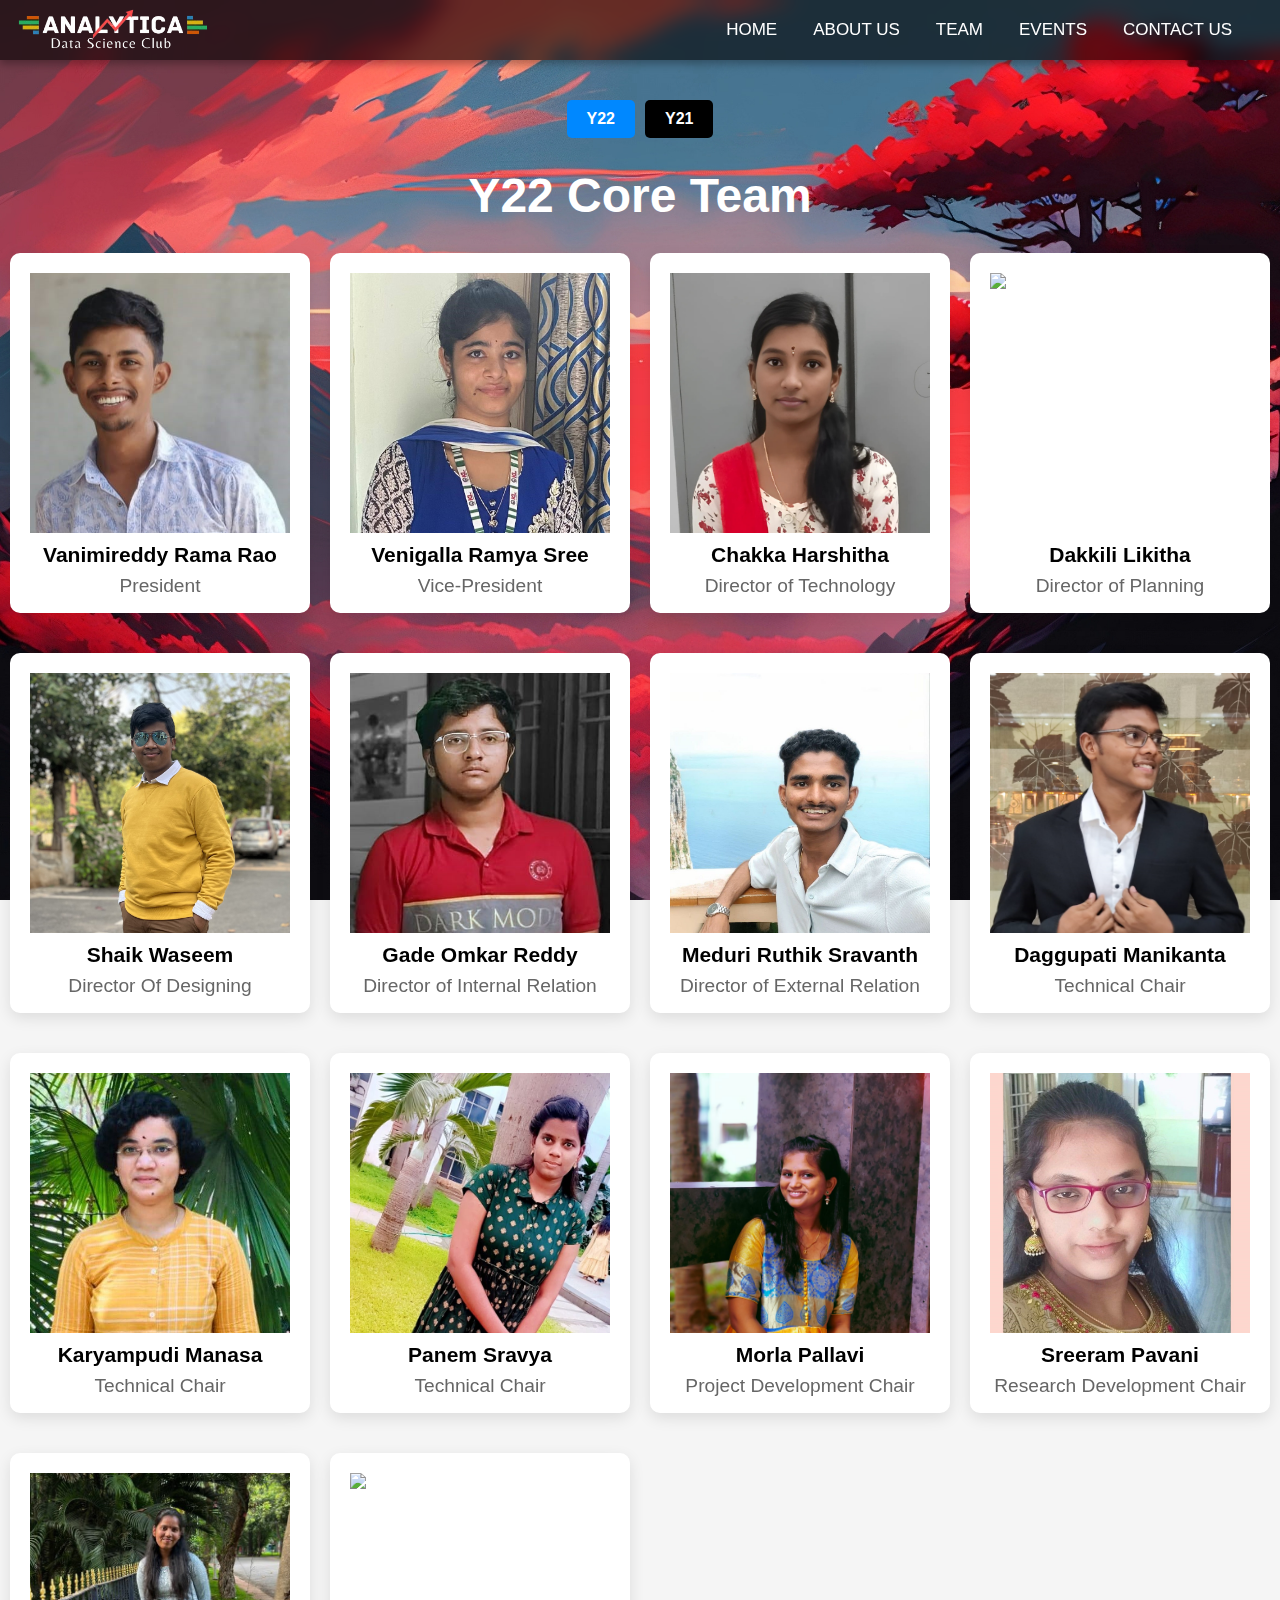
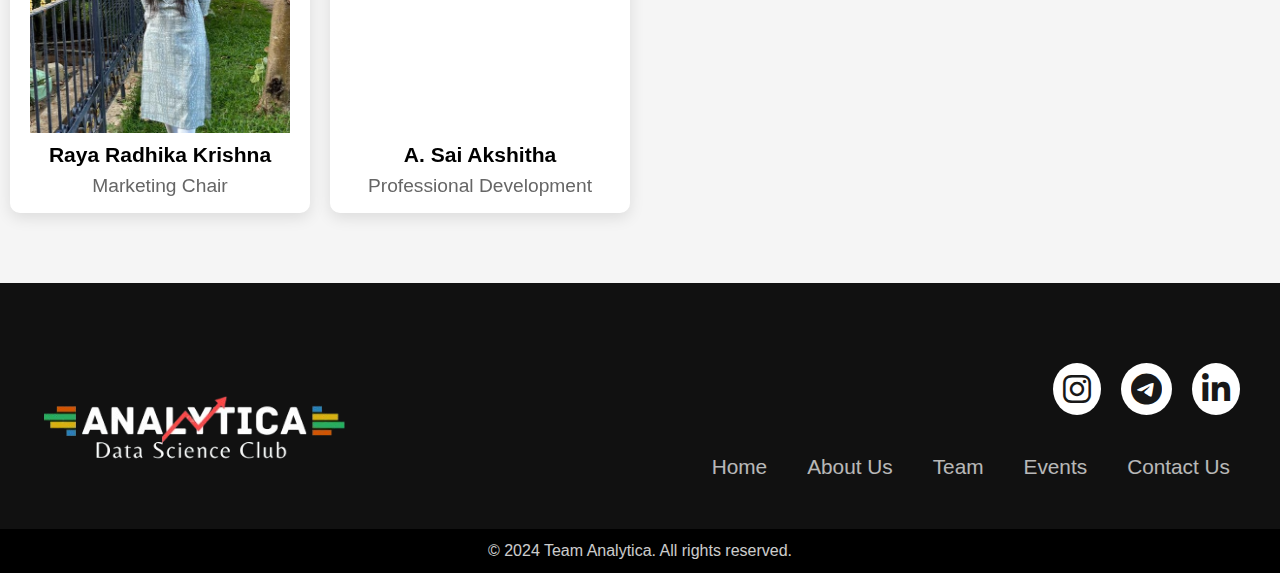
==== team.html @ 8e0909fb "Merge pull request #1 from Anubothu-Aravind/master" ====
<!DOCTYPE html>
<html lang="en">
<head>
    <meta charset="UTF-8">
    <meta name="viewport" content="width=device-width, initial-scale=1.0">
    <title>ANALYTICA - Our Team</title>
    <meta name="viewport" content="width=device-width, initial-scale=1.0">
    <link rel="stylesheet" href="https://cdn.jsdelivr.net/npm/bootstrap-icons@1.11.3/font/bootstrap-icons.min.css" />
    <link href="https://cdnjs.cloudflare.com/ajax/libs/font-awesome/6.0.0-beta3/css/all.min.css" rel="stylesheet">


    <link rel="stylesheet" href="assets/css/team.css">
    <link rel="icon" type="image/png" sizes="32x32" href="assets/images/logos/Logo_updated_white_bg-removebg-preview.png">
   <link rel="icon" type="image/x-icon" href="assets/images/favicon.ico">


</head>
<body>
<header>
    <img src="assets/images/logos/analytica_logo-removebg-preview.png" alt="Analytica Logo" class="logo" style="block-size: 50px;"> <!-- Adjust height as needed -->

    <!-- Responsive Navbar -->
    <nav>
      <input type="checkbox" id="check">
      <label for="check" class="checkbtn">
        <i class="fas fa-bars"></i>
      </label>
      <ul>
        <li><a class="active" href="#"></a></li>
        <li><a href="index.html">Home</a></li>
        <li><a href="about.html">About Us</a></li>
        <li><a href="team.html">Team</a></li>
        <li><a href="events.html">Events</a></li>
        <li><a href="contact.html">Contact Us</a></li>

      </ul>
    </nav>
    <!-- End of Navbar -->

  </header>
      
   <section>
    <div class="tabs">
        <div class="tab active" onclick="showContent('content1')">Y22</div>
        <div class="tab inactive" onclick="showContent('content2')">Y21</div>
    </div>

    <!-- Content Sections -->
    <div id="content1" class="content">
        <h1>Y22 Core Team</h1>

        <div class="card-grid">
            <div class="card">
                <!-- Front side of card -->
                <div class="card-front">
                    <div class="square-image-legacy">
                        <img src="assets/images/Students/Y22/Rama Rao.jpg" alt="Square Image">
                    </div>                    
                    <h3>Vanimireddy Rama Rao</h3>
                    <p>President</p>
                </div>

                <!-- Back side of card (shows on hover) -->
                <div class="card-back">
                    <h3>About me:</h3>
                    <p>
                        He oversees the operations of the clubs, promotes a culture of success, manages finance, 
                        reports progress, deals with issues, and ensures that his advice is in line with club objectives.
                        
                    </p>
                    <div class="social-links">
                        <a href="https://t.me/RamNaidu03" target="_blank"><i class="bi bi-telegram"></i></a>
                        <a href="https://instagram.com/_ram_naidu_03" target="_blank"><i class="bi bi-instagram"></i></a>
                        <a href="https://www.linkedin.com/in/rama-rao-vanimireddy-22665125a/" target="_blank"><i class="bi bi-linkedin"></i></a>
                    </div>
                </div>
            </div>
            <div class="card">
                <!-- Front side of card -->
                <div class="card-front">
                    <div class="square-image-legacy">
                        <img src="assets/images/Students/Y22/Ramya.jpeg" alt="Square Image">
                    </div>                    
                    <h3>Venigalla Ramya Sree</h3>
                    <p>Vice-President</p>
                </div>

                <!-- Back side of card (shows on hover) -->
                <div class="card-back">
                    <h3>About me:</h3>
                    <p>
                        Vice presidents assist the club function, help plan events, 
                        allocate resources, encourage participation, and be a secondary contact for member issues.
                        Vice presidents also promote a positive culture by supporting the president
                    </p>
                    <div class="social-links">
                        <a href="https://t.me/Ramyasree07" target="_blank"><i class="bi bi-telegram"></i></a>
                        <a href="https://instagram.com/ramyasree_venigalla" target="_blank"><i class="bi bi-instagram"></i></a>
                        <a href="http://linkedin.com/in/ramya-sree-venigalla-4002a328b" target="_blank"><i class="bi bi-linkedin"></i></a>
                    </div>
                </div>
            </div>
            <div class="card">
                <!-- Front side of card -->
                <div class="card-front">
                    <div class="square-image-legacy">
                        <img src="assets/images/Students/Y22/HARSHITHA.png" alt="Square Image">
                    </div>                    
                    <h3>Chakka Harshitha</h3>
                    <p>Director of Technology</p>
                </div>

                <!-- Back side of card (shows on hover) -->
                <div class="card-back">
                    <h3>About me:</h3>
                    <p>
                        She oversees the club's technical aspects, manages the technical team, develops projects, 
                        plans sessions, selects tech stacks, and stays updated on the latest web development trends.
                    </p>
                    <div class="social-links">
                        <a href="https://t.me/harshithachakka" target="_blank"><i class="bi bi-telegram"></i></a>
                        <a href="https://instagram.com/harshic3212" target="_blank"><i class="bi bi-instagram"></i></a>
                        <a href="https://www.linkedin.com/in/harshitha-chakka-23301128b/recent-activity/all/" target="_blank"><i class="bi bi-linkedin"></i></a>
                    </div>
                </div>
            </div>
            <div class="card">
                <!-- Front side of card -->
                <div class="card-front">
                    <div class="square-image-legacy">
                        <img src="assets/images/Students/Y22/likitha.jpeg" alt="Square Image">
                    </div>                    
                    <h3>Dakkili Likitha</h3>
                    <p>Director of Planning</p>
                </div>

                <!-- Back side of card (shows on hover) -->
                <div class="card-back">
                    <h3>About me:</h3>
                    <p>
                        The Director of Planning organizes the club's schedule and tasks while prioritizing both 
                        long-term and short-term objectives. They are also responsible for securing necessary permissions 
                        for planned events.
                    </p>
                    <div class="social-links">
                        <a href="https://t.me/Likithadakkili" target="_blank"><i class="bi bi-telegram"></i></a>
                        <a href="https://instagram.com/_likitha_dakkili_" target="_blank"><i class="bi bi-instagram"></i></a>
                        <a href="https://www.linkedin.com/in/likitha-dakkili-a81434255/" target="_blank"><i class="bi bi-linkedin"></i></a>
                    </div>
                </div>
            </div>
            <div class="card">
                <!-- Front side of card -->
                <div class="card-front">
                    <div class="square-image-legacy">
                        <img src="assets/images/Students/Y22/waseem.JPG" alt="Square Image">
                    </div>                    
                    <h3>Shaik Waseem</h3>
                    <p>Director Of Designing</p>
                </div>

                <!-- Back side of card (shows on hover) -->
                <div class="card-back">
                    <h3>About me:</h3>
                    <p>
                        The Director of Designing describes the main processes of the club in a coherent stream. 
                        They ensure that aspects of design stand in line with the goals of the club and work towards 
                        easy management.
                    </p>
                    <div class="social-links">
                        <a href="https://t.me/Waseem_266" target="_blank"><i class="bi bi-telegram"></i></a>
                        <a href="https://instagram.com/shaikwaseem_786" target="_blank"><i class="bi bi-instagram"></i></a>
                        <a href="https://www.linkedin.com/in/waseem-shaik-7694a9287/" target="_blank"><i class="bi bi-linkedin"></i></a>
                    </div>
                </div>
            </div>
            <div class="card">
                <!-- Front side of card -->
                <div class="card-front">
                    <div class="square-image-legacy">
                        <img src="assets/images/Students/Y22/omkar.jpg" alt="Square Image">
                    </div>                    
                    <h3>Gade Omkar Reddy </h3>
                    <p>Director of Internal Relation</p>
                </div>

                <!-- Back side of card (shows on hover) -->
                <div class="card-back">
                    <h3>About me:</h3>
                    <p>
                        The director of internal relations coordinates collaboration with other clubs, 
                        manages announcements, organizes recognition events and collects feedback that 
                        would help enhance activities and member experiences.
                    </p>
                    <div class="social-links">
                        <a href="https://t.me/GadeOmkar" target="_blank"><i class="bi bi-telegram"></i></a>
                        <a href="https://instagram.com/omkar_reddy_gade" target="_blank"><i class="bi bi-instagram"></i></a>
                        <a href="https://www.linkedin.com/in/omkar-reddy-09b15626a/" target="_blank"><i class="bi bi-linkedin"></i></a>
                    </div>
                </div>
            </div>
            <div class="card">
                <!-- Front side of card -->
                <div class="card-front">
                    <div class="square-image-legacy">
                        <img src="assets/images/Students/Y22/ruthik.jpg" alt="Square Image">
                    </div>                    
                    <h3>Meduri Ruthik Sravanth</h3>
                    <p>Director of External Relation</p>
                </div>

                <!-- Back side of card (shows on hover) -->
                <div class="card-back">
                    <h3>About me:</h3>
                    <p>
                        The Director of External Relations is in charge of managing stakeholder relations, 
                        creating industry professional relations, organizing guest speakers and making social activities go smoothly.
                    </p>
                    <div class="social-links">
                        <a href="https://t.me/Ruthik_66" target="_blank"><i class="bi bi-telegram"></i></a>
                        <a href="https://instagram.com/meduri._.ruthik" target="_blank"><i class="bi bi-instagram"></i></a>
                        <a href="www.linkedin.com/in/meduri-ruthik-sravanth-a8970a254" target="_blank"><i class="bi bi-linkedin"></i></a>
                    </div>
                </div>
            </div>
            <div class="card">
                <!-- Front side of card -->
                <div class="card-front">
                    <div class="square-image-legacy">
                        <img src="assets/images/Students/Y22/manikanta.PNG" alt="Square Image">
                    </div>                    
                    <h3> Daggupati Manikanta</h3>
                    <p>Technical Chair</p>
                </div>

                <!-- Back side of card (shows on hover) -->
                <div class="card-back">
                    <h3>About me:</h3>
                    <p>
                        The Technical Chair oversees technical aspects, initiates projects, 
                        explores topics, conducts sessions, researches, and communicates via 
                        Telegram and email to support members.
                    </p>
                    <div class="social-links">
                        <a href="https://t.me/MANIKANTA_DAGGUPATI" target="_blank"><i class="bi bi-telegram"></i></a>
                        <a href="https://instagram.com/mani.daggupati" target="_blank"><i class="bi bi-instagram"></i></a>
                        <a href="https://www.linkedin.com/search/results/all/?fetchDeterministicClustersOnly=true&heroEntityKey=urn%3Ali%3Afsd_profile%3AACoAAEXlDHYBibVgee7LssLgzURg8IaZVR3Ul7k&keywords=manikanta%20daggupati&origin=RICH_QUERY_SUGGESTION&position=0&searchId=5a7e8f9f-d4d3-4a11-9590-29f11f2e230b&sid=37i&spellCorrectionEnabled=false" target="_blank"><i class="bi bi-linkedin"></i></a>
                    </div>
                </div>
            </div>
            <div class="card">
                <!-- Front side of card -->
                <div class="card-front">
                    <div class="square-image-legacy">
                        <img src="assets/images/Students/Y22/MANASA.jpg" alt="Square Image">
                    </div>                   
                     <h3>Karyampudi Manasa </h3>
                    <p>Technical Chair</p>
                </div>

                <!-- Back side of card (shows on hover) -->
                <div class="card-back">
                    <h3>About me:</h3>
                    <p>
                        The Technical Chair oversees technical aspects, initiates projects, 
                        explores topics, conducts sessions, researches, and communicates via 
                        Telegram and email to support members.
                    </p>
                    <div class="social-links">
                        <a href="https://twitter.com" target="_blank"><i class="bi bi-telegram"></i></a>
                        <a href="https://instagram.com/chicha_shinchan" target="_blank"><i class="bi bi-instagram"></i></a>
                        <a href="https://www.linkedin.com/in/manasa5/" target="_blank"><i class="bi bi-linkedin"></i></a>
                    </div>
                </div>
            </div>
            
            <div class="card">
                <!-- Front side of card -->
                <div class="card-front">
                    <div class="square-image-legacy">
                        <img src="assets/images/Students/Y22/Sravya.jpg" alt="Square Image">
                    </div>                    
                    <h3>Panem Sravya</h3>
                    <p>Technical Chair</p>
                </div>

                <!-- Back side of card (shows on hover) -->
                <div class="card-back">
                    <h3>About me:</h3>
                    <p>
                        The Technical Chair oversees technical aspects, initiates projects, 
                        explores topics, conducts sessions, researches, and communicates via 
                        Telegram and email to support members.
                    </p>
                    <div class="social-links">
                        <a href="https://t.me/sravyareddy05" target="_blank"><i class="bi bi-telegram"></i></a>
                        <a href="https://instagram.com/sravyareddy_01" target="_blank"><i class="bi bi-instagram"></i></a>
                        <a href="https://www.linkedin.com/in/panem-sravya-96b85628a/" target="_blank"><i class="bi bi-linkedin"></i></a>
                    </div>
                </div>
            </div>

            <div class="card">
                <!-- Front side of card -->
                <div class="card-front">
                    <div class="square-image-legacy">
                        <img src="assets/images/Students/Y22/PALLAVI.jpg" alt="Square Image">
                    </div>                    
                    <h3>Morla Pallavi </h3>
                    <p>Project Development Chair</p>
                </div>

                <!-- Back side of card (shows on hover) -->
                <div class="card-back">
                    <h3>About me:</h3>
                    <p>
                        Coordinates club project planning, execution, and finalization. 
                        She uses management tools to assign tasks and collaborate. She tracks milestones, troubleshoots problems, 
                        and delivers at least two projects.
                    </p>
                    <div class="social-links">
                        <a href="https://t.me/pallavimorla" target="_blank"><i class="bi bi-telegram"></i></a>
                        <a href="https://instagram.com/pallavimorla" target="_blank"><i class="bi bi-instagram"></i></a>
                        <a href="https://www.linkedin.com/in/morla-pallavi-345652249/" target="_blank"><i class="bi bi-linkedin"></i></a>
                    </div>
                </div>
            </div>
            

            <div class="card">
                <!-- Front side of card -->
                <div class="card-front">
                    <div class="square-image-legacy">
                        <img src="assets/images/Students/Y22/Pavani.jpg" alt="Square Image">
                    </div>                    
                    <h3>Sreeram Pavani </h3>
                    <p>Research Development Chair</p>
                </div>

                <!-- Back side of card (shows on hover) -->
                <div class="card-back">
                    <h3>About me:</h3>
                    <p>
                        The Web Development Research Chair guides members on web projects, offering 
                        feedback and troubleshooting. They promote initiatives on LinkedIn and coordinate 
                        with the club's in-charge for updates.
                    </p>
                    <div class="social-links">
                        <a href="https://t.me/SreeramPavani" target="_blank"><i class="bi bi-telegram"></i></a>
                        <a href="https://instagram.com/_pavani_sreeram" target="_blank"><i class="bi bi-instagram"></i></a>
                        <a href="https://www.linkedin.com/in/pavani-sreeram-003295254/" target="_blank"><i class="bi bi-linkedin"></i></a>
                    </div>
                </div>
            </div>
            
            <div class="card">
                <!-- Front side of card -->
                <div class="card-front">
                    <div class="square-image-legacy">
                        <img src="assets/images/Students/Y22/Radhika.jpg" alt="Square Image">
                    </div>                    
                    <h3>Raya Radhika Krishna</h3>
                    <p>Marketing Chair</p>
                </div>

                <!-- Back side of card (shows on hover) -->
                <div class="card-back">
                    <h3>About me:</h3>
                    <p>
                        The Marketing Chair promotes the club to students and visitors through postings and advertisements, 
                        manages social media platforms, and communicates the club's mission and values to boost engagement.
                    </p>
                    <div class="social-links">
                        <a href="https://t.me/Radhika0513" target="_blank"><i class="bi bi-telegram"></i></a>
                        <a href="https://instagram.com/r__radhika__13" target="_blank"><i class="bi bi-instagram"></i></a>
                        <a href="https://www.linkedin.com/in/radhika-raya-4690a2288/" target="_blank"><i class="bi bi-linkedin"></i></a>
                    </div>
                </div>
            </div>
            <div class="card">
                <!-- Front side of card -->
                <div class="card-front">
                    <div class="square-image-legacy">
                        <img src="assets/images/Students/Y22/Akshitha.jpeg" alt="Square Image">
                    </div>                    
                    <h3>A. Sai Akshitha </h3>
                    <p>Professional Development</p>
                </div>

                <!-- Back side of card (shows on hover) -->
                <div class="card-back">
                    <h3>About me:</h3>
                    <p>
                        The Professional Development Chair fosters open communication and collaboration, 
                        monitors members' progress, manages records of achievements, and oversees professionalism 
                        while handling GitHub.
                    </p>
                    <div class="social-links">
                        <a href="https://t.me/Akshitha0506" target="_blank"><i class="bi bi-telegram"></i></a>
                        <a href="https://instagram.com/akshitha_anumalasetty" target="_blank"><i class="bi bi-instagram"></i></a>
                        <a href="https://www.linkedin.com/in/sai-akshitha-anumalasetty-81029125b/" target="_blank"><i class="bi bi-linkedin"></i></a>
                    </div>
                </div>
            </div>
        </div>
    </div>

    <div id="content2" class="content" style="display: none;">
        <h1>Y21 Core Team</h1>
        <div class="card-grid">
            <div class="card">
                <!-- Front side of card -->
                <div class="card-front">
                    <div class="square-image-legacy">
                        <img src="assets/images/Students/Y21/Ganesh Oruganti.jpg" alt="Square Image">
                    </div>                    
                    <h3>Ganesh Oruganti</h3>
                    <p>President</p>
                </div>

                <!-- Back side of card (shows on hover) -->
                <div class="card-back">
                    <h3>About me:</h3>
                    <p>
                        He oversees the operations of the clubs, promotes a culture of success, manages finance,
                        reports progress, deals with issues, and ensures that his advice is in line with club objectives.
                    </p>
                    <div class="social-links">
                        <a href="https://t.me/GaaneshOruganti" target="_blank"><i class="bi bi-telegram"></i></a>
                        <a href="https://instagram.com/ganesh_oruganti_" target="_blank"><i class="bi bi-instagram"></i></a>
                        <a href="https://www.linkedin.com/in/ganesh-oruganti" target="_blank"><i class="bi bi-linkedin"></i></a>
                    </div>
                </div>
            </div>
            <div class="card">
                <!-- Front side of card -->
                <div class="card-front">
                    <div class="square-image-legacy">
                        <img src="assets/images/Students/Y21/charan.jpg" alt="Square Image">
                    </div>                    
                    <h3>Nayana Charan</h3>
                    <p>Vice-President</p>
                </div>

                <!-- Back side of card (shows on hover) -->
                <div class="card-back">
                    <h3>About me:</h3>
                    <p>
                        Vice presidents assist the club function, help plan events, 
                        allocate resources, encourage participation, and be a secondary 
                        contact for member issues.Vice presidents also promote a positive culture by supporting the president

                    </p>
                    <div class="social-links">
                        <a href="https://t.me/Charanhere04" target="_blank"><i class="bi bi-telegram"></i></a>
                        <a href="https://instagram.com/_.charan._04" target="_blank"><i class="bi bi-instagram"></i></a>
                        <a href="https://linkedin.com" target="_blank"><i class="bi bi-linkedin"></i></a>
                    </div>
                </div>
            </div>
            <div class="card">
                <!-- Front side of card -->
                <div class="card-front">
                    <div class="square-image-legacy">
                        <img src="assets/images/Students/Y21/sathvik.jpg" alt="Square Image">
                    </div>                    
                    <h3>Gude Sathvik</h3>
                    <p>Director of Technology</p>
                </div>

                <!-- Back side of card (shows on hover) -->
                <div class="card-back">
                    <h3>About me:</h3>
                    <p>He oversees the club's technical aspects, manages the technical team, 
                    develops projects, plans sessions, selects tech stacks, 
                    and stays updated on the latest web development trends.
                    <div class="social-links">
                        <a href="https://t.me/sathvik_gude" target="_blank"><i class="bi bi-telegram"></i></a>
                        <a href="https://instagram.com/sathvik_gude" target="_blank"><i class="bi bi-instagram"></i></a>
                        <a href="https://www.linkedin.com/in/sathvik-gude-894a61239/" target="_blank"><i class="bi bi-linkedin"></i></a>
                    </div>
                </div>
            </div>
            <div class="card">
                <!-- Front side of card -->
                <div class="card-front">
                    <div class="square-image-legacy">
                        <img src="assets/images/Students/Y21/ram.jpg" alt="Square Image">
                    </div>                    
                    <h3>S.Ram</h3>
                    <p>Dir Of Designing & Planning</p>
                </div>

                <!-- Back side of card (shows on hover) -->
                <div class="card-back">
                    <h3>About me:</h3>
                    <p>
                        The Director of Designing and Planning oversees the club schedule, 
                        defines goals, puts forward important procedures in flow, 
                        and arranges necessary permits for the event..
                    </p>
                    <div class="social-links">
                        <a href="https://twitter.com" target="_blank"><i class="bi bi-telegram"></i></a>
                        <a href="https://www.instagram.com/urstrulyram.in?igsh=MzRlODBiNWFlZA==" target="_blank"><i class="bi bi-instagram"></i></a>
                        <a href="https://linkedin.com" target="_blank"><i class="bi bi-linkedin"></i></a>
                    </div>
                </div>
            </div>
            <div class="card">
                <!-- Front side of card -->
                <div class="card-front">
                    <div class="square-image-legacy">
                        <img src="assets/images/Students/Y21/Harshini.jpg" alt="Square Image">
                    </div>                   
                     <h3>Yalla Ramya Sri Harshini</h3>
                    <p>Director of Internal Relations</p>
                </div>

                <!-- Back side of card (shows on hover) -->
                <div class="card-back">
                    <h3>About me:</h3>
                    <p>
                        The director of internal relations coordinates collaboration with other clubs, 
                        manages announcements, organizes recognition events and collects feedback that 
                        would help enhance activities and member experiences.
                    </p>
                    <div class="social-links">
                        <a href="https://twitter.com" target="_blank"><i class="bi bi-telegram"></i></a>
                        <a href="https://www.instagram.com/harshi._.04?igsh=MzRlODBiNWFlZA==" target="_blank"><i class="bi bi-instagram"></i></a>
                        <a href="https://www.linkedin.com/in/ramya-sri-harshini-yalla/" target="_blank"><i class="bi bi-linkedin"></i></a>
                    </div>
                </div>
            </div>
            <div class="card">
                <!-- Front side of card -->
                <div class="card-front">
                    <div class="square-image-legacy">
                        <img src="assets/images/Students/Y21/Srikanth.jpg" alt="Square Image">
                    </div>                    
                    <h3>Thummalapudi Srikanth</h3>
                    <p>Director Of External Relations</p>
                </div>

                <!-- Back side of card (shows on hover) -->
                <div class="card-back">
                    <h3>About me:</h3>
                    <p>
                        The Director of External Relations is in charge of managing stakeholder relations, 
                        creating industry professional relations, organizing guest speakers and making social activities go smoothly.
                    </p>
                    <div class="social-links">
                        <a href="https://t.me/srikanth2505" target="_blank"><i class="bi bi-telegram"></i></a>
                        <a href="https://instagram.com/srikanth__25" target="_blank"><i class="bi bi-instagram"></i></a>
                        <a href="https://www.linkedin.com/in/srikanth-thummalapudi-60b980225?utm_source=share&utm_campaign=share_via&utm_content=profile&utm_medium=android_app" target="_blank"><i class="bi bi-linkedin"></i></a>
                    </div>
                </div>
            </div>
            <div class="card">
                <!-- Front side of card -->
                <div class="card-front">
                    <div class="square-image-legacy">
                        <img src="assets/images/Students/Y21/priya.jpg" alt="Square Image">
                    </div>                    
                    <h3>Sammeta Yesu Priya</h3>
                    <p>Technical Chair</p>
                </div>

                <!-- Back side of card (shows on hover) -->
                <div class="card-back">
                    <h3>About me:</h3>
                    <p>
                        The Technical Chair oversees technical aspects, initiates projects, explores topics, 
                        conducts sessions, researches, and communicates via Telegram and email to support members.
                    </p>
                    <div class="social-links">
                        <a href="https://twitter.com" target="_blank"><i class="bi bi-telegram"></i></a>
                        <a href="https://instagram.com/__priyaaaa07__" target="_blank"><i class="bi bi-instagram"></i></a>
                        <a href="https://www.linkedin.com/in/sammeta-yesupriya/" target="_blank"><i class="bi bi-linkedin"></i></a>
                    </div>
                </div>
            </div>
            <div class="card">
                <!-- Front side of card -->
                <div class="card-front">
                    <div class="square-image-legacy">
                        <img src="assets/images/Students/Y21/Gnapika.jpeg" alt="Square Image">
                    </div>                    
                    <h3>Dhanala Gnapika</h3>
                    <p>Technical Chair</p>
                </div>

                <!-- Back side of card (shows on hover) -->
                <div class="card-back">
                    <h3>About me:</h3>
                    <p>
                        The Technical Chair oversees technical aspects, initiates projects, explores topics, 
                        conducts sessions, researches, and communicates via Telegram and email to support members.
                    </p>
                    <div class="social-links">
                        <a href="https://twitter.com" target="_blank"><i class="bi bi-telegram"></i></a>
                        <a href="https://instagram.com/gnapika_chowdary_" target="_blank"><i class="bi bi-instagram"></i></a>
                        <a href="https://www.linkedin.com/in/dhanala-gnapika-885200246/" target="_blank"><i class="bi bi-linkedin"></i></a>
                    </div>
                </div>
            </div>
            <div class="card">
                <!-- Front side of card -->
                <div class="card-front">
                    <div class="square-image-legacy">
                        <img src="assets/images/Students/Y21/vikas.jpg" alt="Square Image">
                    </div>                    
                    <h3>Vikas Nakka</h3>
                    <p>Technical Chair</p>
                </div>

                <!-- Back side of card (shows on hover) -->
                <div class="card-back">
                    <h3>About me:</h3>
                    <p>
                        The Technical Chair oversees technical aspects, initiates projects, explores topics, 
                        conducts sessions, researches, and communicates via Telegram and email to support members.
                    </p>
                    <div class="social-links">
                        <a href="https://t.me/vikasrcb" target="_blank"><i class="bi bi-telegram"></i></a>
                        <a href="https://instagram.com/vikky_.18" target="_blank"><i class="bi bi-instagram"></i></a>
                        <a href="https://www.linkedin.com/in/vikas-nakka-b41aab24b/?originalSubdomain=in" target="_blank"><i class="bi bi-linkedin"></i></a>
                    </div>
                </div>
            </div>
            <div class="card">
                <!-- Front side of card -->
                <div class="card-front">
                    <div class="square-image-legacy">
                        <img src="assets/images/Students/Y21/Advaith.jpg" alt="Square Image">
                    </div>                    
                    <h3>Nandibhatla Advaith</h3>
                    <p>Technical Chair</p>
                </div>

                <!-- Back side of card (shows on hover) -->
                <div class="card-back">
                    <h3>About me:</h3>
                    <p>
                        The Technical Chair oversees technical aspects, initiates projects, explores topics, 
                        conducts sessions, researches, and communicates via Telegram and email to support members.
                    </p>
                    <div class="social-links">
                        <a href="https://t.me/2100080149_Nandibhatla Advaith" target="_blank"><i class="bi bi-telegram"></i></a>
                        <a href="https://www.instagram.com/advaitham_na?igsh=MzRlODBiNWFlZA==" target="_blank"><i class="bi bi-instagram"></i></a>
                        <a href="https://www.linkedin.com/in/advaith-nandibhatla/" target="_blank"><i class="bi bi-linkedin"></i></a>
                    </div>
                </div>
            </div>
            <div class="card">
                <!-- Front side of card -->
                <div class="card-front">
                    <div class="square-image-legacy">
                        <img src="assets/images/Students/Y21/Charishma.jpg" alt="Square Image">
                    </div>                    
                    <h3>Nallamilli Charishma</h3>
                    <p>Technical Chair</p>
                </div>

                <!-- Back side of card (shows on hover) -->
                <div class="card-back">
                    <h3>About me:</h3>
                    <p>
                        The Technical Chair oversees technical aspects, initiates projects, explores topics, 
                        conducts sessions, researches, and communicates via Telegram and email to support members.
                    </p>
                    <div class="social-links">
                        <a href="https://t.me/Charishma_Nallamilli" target="_blank"><i class="bi bi-telegram"></i></a>
                        <a href="https://instagram.com/charishma___nallamilli" target="_blank"><i class="bi bi-instagram"></i></a>
                        <a href="https://www.linkedin.com/in/nallamilli-charishma-b504a5255/" target="_blank"><i class="bi bi-linkedin"></i></a>
                    </div>
                </div>
            </div>
            <div class="card">
                <!-- Front side of card -->
                <div class="card-front">
                    <div class="square-image-legacy">
                        <img src="assets/images/Students/Y21/Mohammad Althaf.jpg" alt="Square Image">
                    </div>                    
                    <h3>Mohammad Althaf</h3>
                    <p>Research & Project Chair</p>
                </div>

                <!-- Back side of card (shows on hover) -->
                <div class="card-back">
                    <h3>About me:</h3>
                    <p>
                        The Web Development Research Chair ensures project success, 
                        assists members with proposals, provides feedback, promotes 
                        initiatives on LinkedIn, and maintains contact for continuous improvements.
                    </p>
                    <div class="social-links">
                        <a href="https://t.me/Althaf_2100080156" target="_blank"><i class="bi bi-telegram"></i></a>
                        <a href="https://instagram.com/__a_l_t_h_a_f______" target="_blank"><i class="bi bi-instagram"></i></a>
                        <a href="https://www.linkedin.com/in/althaf-mohammad-291520227/" target="_blank"><i class="bi bi-linkedin"></i></a>
                    </div>
                </div>
            </div>

            <div class="card">
                <!-- Front side of card -->
                <div class="card-front">
                    <div class="square-image-legacy">
                        <img src="assets/images/Students/Y21/Rajesh.jpg" alt="Square Image">
                    </div>                    
                    <h3>Chaladandi Rajesh</h3>
                    <p>Research & Project Chair</p>
                </div>

                <!-- Back side of card (shows on hover) -->
                <div class="card-back">
                    <h3>About me:</h3>
                    <p>
                        The Web Development Research Chair ensures project success, 
                        assists members with proposals, provides feedback, promotes 
                        initiatives on LinkedIn, and maintains contact for continuous improvements.
                    </p>
                    <div class="social-links">
                        <a href="https://t.me/rajesh5354" target="_blank"><i class="bi bi-telegram"></i></a>
                        <a href="https://www.instagram.com/_.rajesh.6?igsh=MzRlODBiNWFlZA==" target="_blank"><i class="bi bi-instagram"></i></a>
                        <a href="https://www.linkedin.com/in/rajesh-chaladandi/" target="_blank"><i class="bi bi-linkedin"></i></a>
                    </div>
                </div>
            </div>

            
            <div class="card">
                <!-- Front side of card -->
                <div class="card-front">
                    <div class="square-image-legacy">
                        <img src="assets/images/Students/Y21/thanmayi.jpg" alt="Square Image">
                    </div>                    
                    <h3>M.Tanmayi chowdary</h3>
                    <p>Marketing Chair</p>
                </div>

                <!-- Back side of card (shows on hover) -->
                <div class="card-back">
                    <h3>About me:</h3>
                    <p>
                        The Marketing Chair promotes the club to students and visitors through postings and advertisements,
                        manages social media platforms, and communicates the club's mission and values to boost engagement.
                    </p>
                    <div class="social-links">
                        <a href="https://twitter.com" target="_blank"><i class="bi bi-telegram"></i></a>
                        <a href="https://instagram.com/tanmayi_chowdary" target="_blank"><i class="bi bi-instagram"></i></a>
                        <a href="https://www.linkedin.com/in/tanmayi-malakalapalli-514347286/" target="_blank"><i class="bi bi-linkedin"></i></a>
                    </div>
                </div>
            </div>
            <div class="card">
                <!-- Front side of card -->
                <div class="card-front">
                    <div class="square-image-legacy">
                        <img src="assets/images/Students/Y21/Harshita Bandi.jpeg" alt="Square Image">
                    </div>                    
                    <h3>Bandi Harshita </h3>
                    <p>Professional Development</p>
                </div>

                <!-- Back side of card (shows on hover) -->
                <div class="card-back">
                    <h3>About me:</h3>
                    <p>
                        The Professional Development Chair fosters open communication and collaboration, 
                        monitors members' progress, manages records of achievements, and oversees professionalism 
                        while handling GitHub.
                    </p>
                    <div class="social-links">
                        <a href="https://twitter.com" target="_blank"><i class="bi bi-telegram"></i></a>
                        <a href="https://www.instagram.com/harshitabandi03?igsh=MzRlODBiNWFlZA==" target="_blank"><i class="bi bi-instagram"></i></a>
                        <a href="https://www.linkedin.com/in/harshita-bandi-30a03b230" target="_blank"><i class="bi bi-linkedin"></i></a>
                    </div>
                </div>
            </div>
        </div>
    </div>
    <script>
        function showContent(contentId) {
            // Get all tabs and contents
            const tabs = document.querySelectorAll('.tab');
            const contents = document.querySelectorAll('.content');

            // Loop through tabs to set active/inactive
            tabs.forEach(tab => {
                tab.classList.remove('active');
                tab.classList.add('inactive');
            });

            // Activate the clicked tab
            document.querySelector(`[onclick="showContent('${contentId}')"]`).classList.add('active');
            document.querySelector(`[onclick="showContent('${contentId}')"]`).classList.remove('inactive');

            // Hide all content and show the clicked tab's content
            contents.forEach(content => {
                content.style.display = 'none';
            });
            document.getElementById(contentId).style.display = 'block';
        }
    </script>
  <footer>
    <div class="footerContainer">
        <!-- Logo on the left -->
        <div class="footerLogo">
            <img src="assets/images/logos/analytica_logo-removebg-preview.png" alt="Team Analytica Logo"> <!-- Replace 'logo.png' with your actual logo path -->
        </div>
        <!-- Social Icons and Navigation Links on the right -->
        <div class="footerContent">
            <div class="socialIcons">
                <a href="https://www.instagram.com/analytica_klef?igsh=OGQ5ZDc2ODk2ZA=="><i class="fa-brands fa-instagram"></i></a>
                <a href="https://t.me/Analytica_Club"><i class="fa-brands fa-telegram"></i></a>
                <a href="https://www.linkedin.com/company/analyticaclub/"><i class="fa-brands fa-linkedin-in"></i></a>
            </div>
            <div class="footerNav">
                <ul>
                    <li><a href="index.html">Home</a></li>
                    <li><a href="about.html">About Us</a></li>
                    <li><a href="team.html">Team</a></li>
                    <li><a href="events.html">Events</a></li>
                    <li><a href="contact.html">Contact Us</a></li>
                </ul>
            </div>
        </div>
    </div>
    <div class="footerBottom">
        <p>&copy; 2024 Team Analytica. All rights reserved.</p>
    </div>
  </footer>
      </section>

    <script src="script.js"></script>
    <script src="https://cdn.botpress.cloud/webchat/v2.2/inject.js"></script>
    <script src="https://files.bpcontent.cloud/2024/11/02/12/20241102125227-3PN8NYXS.js"></script>

</body>
</html>
---- assets/css/team.css ----
/* General reset */
* {
    box-sizing: border-box;
    margin: 0;
    padding: 0;
}

body {
    font-family: Arial, sans-serif;
    background-color: #f5f5f5;
    color: #ffffff;
    background-image: url('../images/Background/RedBackground.jpeg'); /* Replace with your image path */
    background-size: cover;
    background-position: center;
    background-attachment: fixed;
    padding-block-start: 50px; /* Adjust this based on the height of your header */
}

/* Header styles */
header {
    display: flex;
    justify-content: space-between;
    align-items: center;
    background-color: rgba(0, 0, 0, 0.6); /* Semi-transparent black for glassy effect */
    backdrop-filter: blur(10px); /* Adds the glassy blur effect */
    color: white;
    padding: 5px 10px;
    position: fixed;
    inline-size: 100%;
    inset-block-start: 0;
    z-index: 1000;
    box-shadow: 0 4px 8px rgba(0, 0, 0, 0.3); /* Adds a soft shadow for depth */
}


header .logo {
    font-size: 24px;
    font-weight: bold;
}

/* Navbar styles */
nav {
    block-size: 50px;
    display: flex;
    justify-content: flex-end;
    align-items: center;
    inline-size: 100%;
}

nav ul {
    display: flex;
    list-style: none;
    margin-inline-end: 20px;
}

nav ul li {
    display: inline-block;
    line-height: 50px;
    margin: 0 5px;
}

nav ul li a {
    color: white;
    font-size: 17px;
    padding: 7px 13px;
    border-radius: 3px;
    text-transform: uppercase;
    text-decoration: none;
}


.checkbtn {
    font-size: 22px;
    color: white;
    line-height: 50px;
    margin-inline-end: 30px;
    cursor: pointer;
    display: none;
}

#check {
    display: none;
}

/* Responsive Styles */
@media (max-width: 890px) {
    .checkbtn {
        display: block; /* Show hamburger icon */
    }

    nav ul {
        position: fixed; /* Make the menu fixed on the screen */
        inline-size: 100%;
        block-size: 100vh;
        background-color: rgba(0, 0, 0, 0.6); /* Semi-transparent black for glassy effect */
        backdrop-filter: blur(10px); /* Adds the glassy blur effect */
        inset-block-start: 50px; /* Position below the navbar */
        inset-inline-start: -100%; /* Hide offscreen initially */
        text-align: center;
        transition: all 0.5s; /* Smooth transition */
        flex-direction: column; /* Stack items vertically */
        align-items: center;
        justify-content: center;
        box-shadow: 0 4px 8px rgba(0, 0, 0, 0.3); /* Adds a soft shadow for depth */
    }

    nav ul li {
        display: block; /* Stack nav items vertically */
        margin: 20px 0; /* Spacing between items */
        line-height: 30px; /* Adjust line height */
    }

    nav ul li a {
        font-size: 20px; /* Increase font size on mobile */
        color: white; /* Ensure text is visible */
    }

    a:hover,
    a.active {
        background: none; /* No additional background on hover or active state */
        color: white; /* Keep text color consistent */
    }

    #check:checked ~ ul {
        inset-inline-start: 0; /* Slide in menu when checkbox is checked */
    }
}


.hero {
    position: relative;
    overflow: hidden;
    color: rgb(255, 255, 255);
    text-align: center;
    padding: 100px 20px;
}

.background-video {
    position: absolute;
    inset-block-start: 50%;
    inset-inline-start: 50%;
    min-inline-size: 100%;
    min-block-size: 100%;
    inline-size: auto;
    block-size: auto;
    z-index: -1; /* Set the video behind other elements */
    transform: translate(-50%, -50%);
}

footer {
    background-color: #111;
}

.footerContainer {
    inline-size: 100%;
    padding: 70px 30px 20px;
    display: flex;
    justify-content: space-between;
    align-items: center;
}

/* Logo styling */
.footerLogo img {
    block-size: 80px; /* Increase height to make the logo larger */
    inline-size: auto; /* Ensures the width scales proportionally */
}


/* Align social icons and navigation to the right */
.footerContent {
    display: flex;
    flex-direction: column;
    align-items: flex-end;
}

.socialIcons {
    display: flex;
    justify-content: center;
}

.socialIcons a {
    text-decoration: none;
    padding: 10px;
    background-color: white;
    margin: 10px;
    border-radius: 50%;
}

.socialIcons a i {
    font-size: 2em;
    color: black;
    opacity: 0.9;
}

.socialIcons a:hover {
    background-color: #111;
    transition: 0.5s;
}

.socialIcons a:hover i {
    color: white;
    transition: 0.5s;
}

.footerNav {
    margin: 30px 0;
}

.footerNav ul {
    display: flex;
    justify-content: center;
    list-style-type: none;
}

.footerNav ul li a {
    color: white;
    margin: 20px;
    text-decoration: none;
    font-size: 1.3em;
    opacity: 0.7;
    transition: 0.5s;
}

.footerNav ul li a:hover {
    opacity: 1;
}

.footerBottom {
    background-color: #000; 
    padding: 10px;
    text-align: center; /* Center align all text inside */
    display: flex; /* Use flexbox for centering */
    justify-content: center; /* Center content horizontally */
    align-items: center; /* Center content vertically */
}

.footerBottom p {
    color: white;
    margin: 0; /* Remove any default margins */
    font-size: 1em; /* Adjust font size as desired */
    opacity: 0.8; /* Optional: decrease opacity for a subtle look */
    font-weight: 400; /* Optional: adjust font weight if needed */
}


.designer {
    opacity: 0.7;
    text-transform: uppercase;
    letter-spacing: 1px;
    font-weight: 400;
    margin: 0px 5px;
}

/* Responsive layout adjustments */
@media (max-width: 700px) {
    .footerContainer {
        flex-direction: column;
        align-items: center;
    }

    .footerContent {
        align-items: center;
    }
    
    .footerNav ul {
        flex-direction: column;
    }

    .footerNav ul li {
        inline-size: 100%;
        text-align: center;
        margin: 10px;
    }

    .socialIcons a {
        padding: 8px;
        margin: 4px;
    }
}



.container {
    display: flex;
    justify-content: space-around;
    align-items: center;
    block-size: 100vh;
    padding: 20px;
}

h1 {
    font-size: 3rem;
    margin-block-end: 20px;
}

p {
    font-size: 1.2rem;
    margin-block-end: 30px;
    line-height: 1.5;
    max-inline-size: 500px;
}

.button {
    padding: 15px 30px;
    background-color: #ff69b4;
    color: #fff;
    border: none;
    border-radius: 5px;
    font-size: 1.2rem;
    cursor: pointer;
    transition: all 0.3s ease;
}

.card {
    position: relative;
    inline-size: 300px;
    block-size: 360px;
    perspective: 1000px;
    cursor: pointer;
}

.card-front,
.card-back {
    position: absolute;
    inline-size: 100%;
    block-size: 100%;
    backface-visibility: hidden;
    transition: transform 0.6s;
    padding: 20px;
    border-radius: 10px;
    background: #fff;
    box-shadow: 0 5px 15px rgba(0,0,0,0.1);
}

.card-grid {
    display: grid;
    grid-template-columns: repeat(auto-fill, minmax(320px, 1fr)); /* Adjust grid size */
    grid-gap: 10px;
    position: relative;
}

.card-back {
    transform: rotateY(180deg);
}

/* Hover effect */
.card:hover .card-front {
    transform: rotateY(180deg);
}

.card:hover .card-back {
    transform: rotateY(360deg);
}

/* Additional styling */
h2 {
    margin-block-end: 15px;
    color: #ffffff;
}

h3 {
    margin-block-end: 15px;
    color: #000000;
}

.card-front h3 {
    margin-block-start: 5px; /* Adjust this value as needed */
    padding-block-start: 5px; /* Adjust this value as needed */
}

.card-front p {
    margin-block-start: -10px; /* Adjust this value as needed */
    padding-block-start: 0; /* Ensure there’s no extra padding pushing it downward */
}

/* Paragraph styling */
p {
    color: #666;
    line-height: 1.5;
}

.profile-image {
    inline-size: 100%;
    block-size: auto;
    border-radius: 10px; /* Optional: round the image corners */
}

.social-links {
    margin-block-start: 20px;
}

.social-links a {
    margin-inline-end: 10px;
    text-decoration: none;
    color: #007BFF; /* Change color as needed */
    font-size: 24px; /* Adjust icon size */
}

.social-links a:hover {
    color: #0056b3; /* Change hover color */
}

@media (max-width: 767px) {
    header {
        padding: 10px 15px; /* Smaller padding for header */
    }

    .logo {
        font-size: 18px; /* Adjust logo size */
    }

    nav ul {
        flex-direction: column; /* Stack nav items vertically */
        align-items: center;
    }

    nav ul li {
        margin-inline-start: 0; /* Reset margin for stacked items */
        margin-block-end: 10px;
    }

    .contact-container {
        margin-block-start: 20px; /* Adjust margin for contact container */
    }

    .left-section h2, .right-section input, .right-section textarea, .right-section button {
        font-size: 14px; /* Uniform smaller font size on mobile */
    }
}

/* Responsive Adjustments */
@media (min-width: 768px) {
    .contact-container {
        flex-direction: row; /* Row layout on larger screens */
    }

    .left-section, .right-section {
        inline-size: 50%; /* Equal width for left and right sections */
        padding: 40px;
    }

    .left-section h2 {
        font-size: 24px; /* Increase heading size */
    }

    .right-section input, .right-section textarea {
        font-size: 16px; /* Larger input font size */
    }

    .right-section button {
        padding: 15px; /* Larger button padding */
        font-size: 16px;
    }
}
/* Container for the tabs */
.tabs {
display: flex;
justify-content: center; /* Center-align the tabs */
align-items: center;
gap: 10px;
margin-block-end: 20px;
margin-block-start: 50px; /* Added to push the tabs downward */
}

/* Style for each tab */
.tab {
    padding: 10px 20px;
    font-size: 16px;
    font-weight: bold;
    border-radius: 5px;
    cursor: pointer;
    color: white;
}

/* Inactive tab style */
.tab.inactive {
    background-color: black;
    color: white;
}

/* Active tab style */
.tab.active {
    background-color: #0088ff; /* Orange */
    color: white;
}

/* Content container */
.content {
    font-size: 18px;
    padding: 10px;
    border-radius: 5px;
    text-align: center; /* Center-align content */
}

/* Card Styles */
.card {
    position: relative;
    inline-size: 300px;
    block-size: 360px;
    perspective: 1000px;
    cursor: pointer;
    margin: 10px; /* Added margin for spacing */
}

.card-front,
.card-back {
    position: absolute;
    inline-size: 100%;
    block-size: 100%;
    backface-visibility: hidden;
    transition: transform 0.6s;
    padding: 20px;
    border-radius: 10px;
    background: #fff;
    box-shadow: 0 5px 15px rgba(0, 0, 0, 0.1);
}

.card-back {
    transform: rotateY(180deg);
}

/* Hover effect */
.card:hover .card-front {
    transform: rotateY(180deg);
}

.card:hover .card-back {
    transform: rotateY(360deg);
}

h2 {
    margin-block-end: 15px;
    color: #ffffff;
}

h3 {
    margin-block-end: 15px;
    color: #000000;
}

p {
    color: #666;
    line-height: 1.5;
}

.profile-image {
    inline-size: 100%;
    block-size: auto;
    border-radius: 10px;
}

.social-links {
    margin-block-start: 20px;
}

.social-links a {
    margin-inline-end: 10px;
    text-decoration: none;
    color: #007BFF;
    font-size: 24px;
}

.social-links a:hover {
    color: #0056b3;
}

/* Grid layout for cards */
.card-grid {
display: grid;
grid-template-columns: repeat(auto-fill, minmax(300px, 1fr)); /* Responsive columns */
gap: 20px; /* Space between cards */
justify-items: center; /* Center cards horizontally */
margin-block-end: 50px; /* Added space between the card grid and footer */
}

.square-image-legacy {
inline-size: 100%; /* Adjust as needed */
padding-block-start: 100%; /* Creates a 1:1 aspect ratio */
position: relative;
overflow: hidden;
}
.square-image-legacy img {
position: absolute;
inset-block-start: 0;
inset-inline-start: 0;
inline-size: 100%;
block-size: 100%;
object-fit: cover;
}
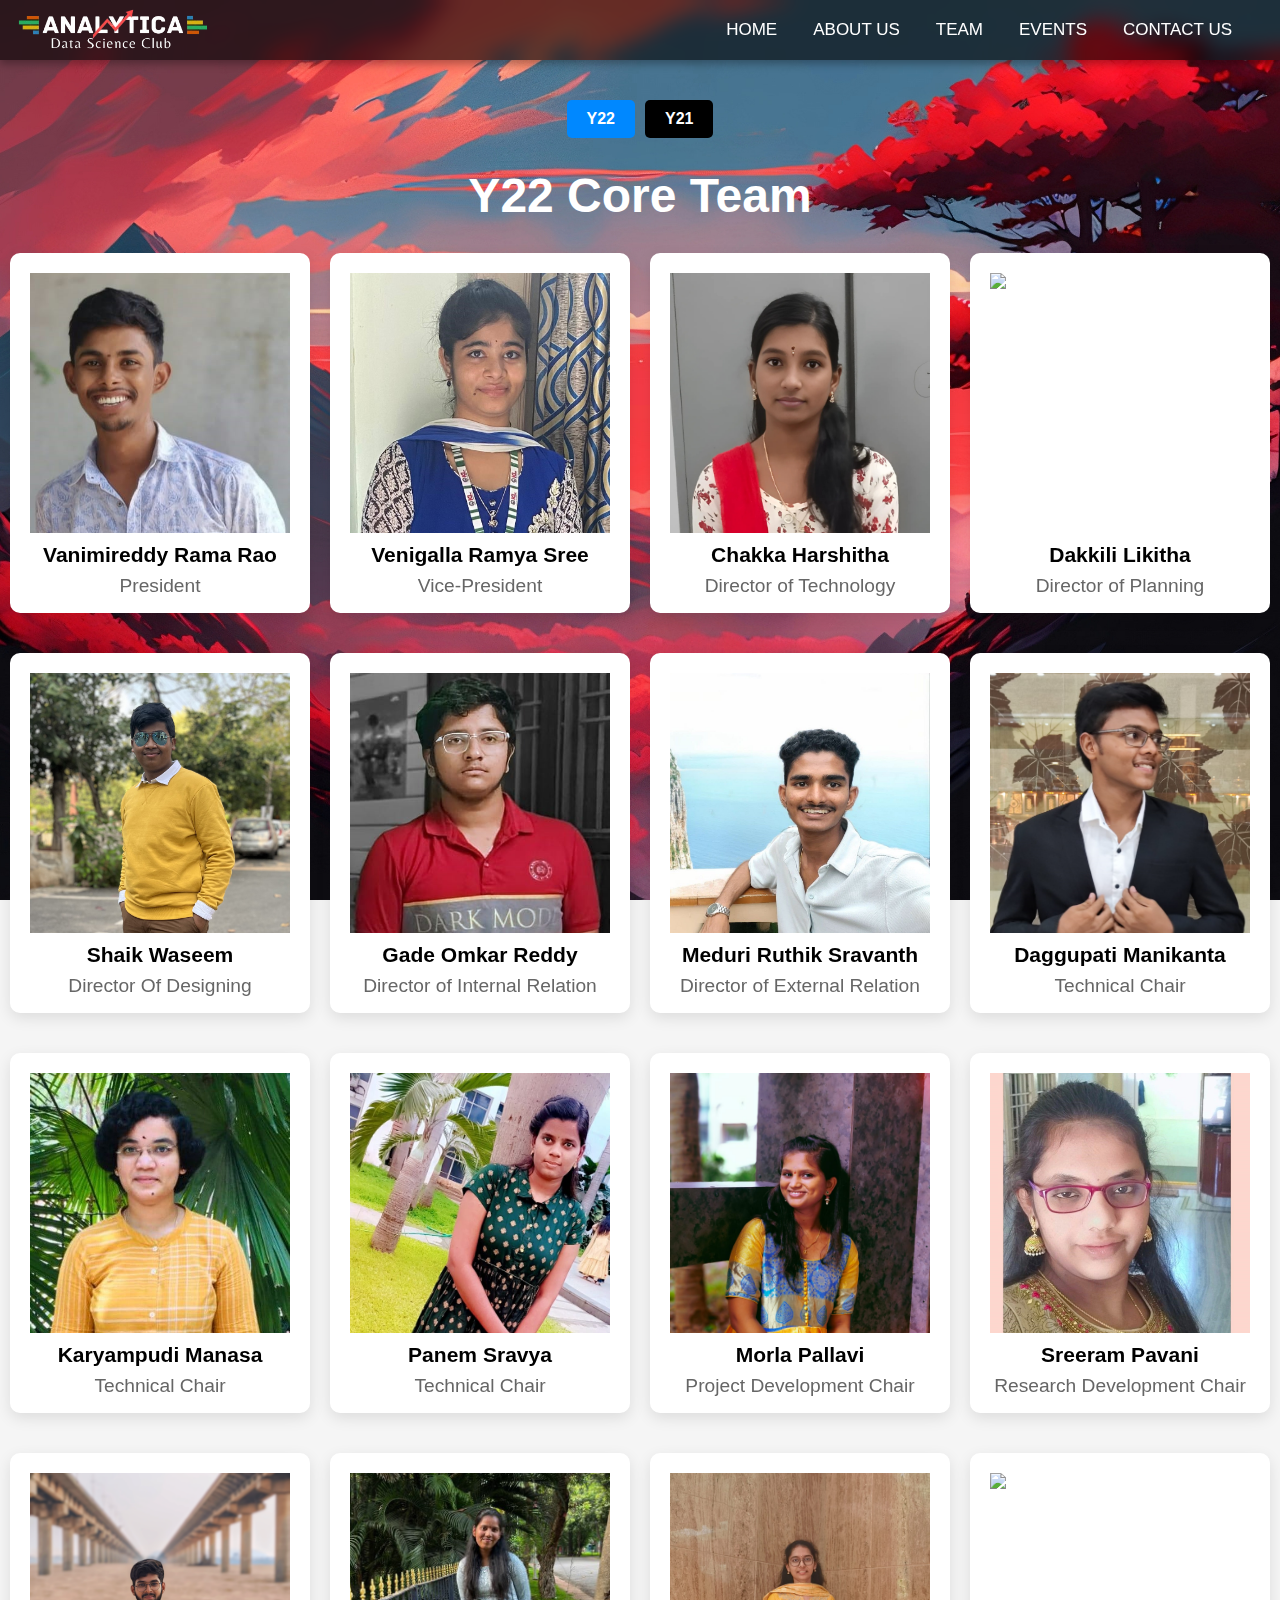
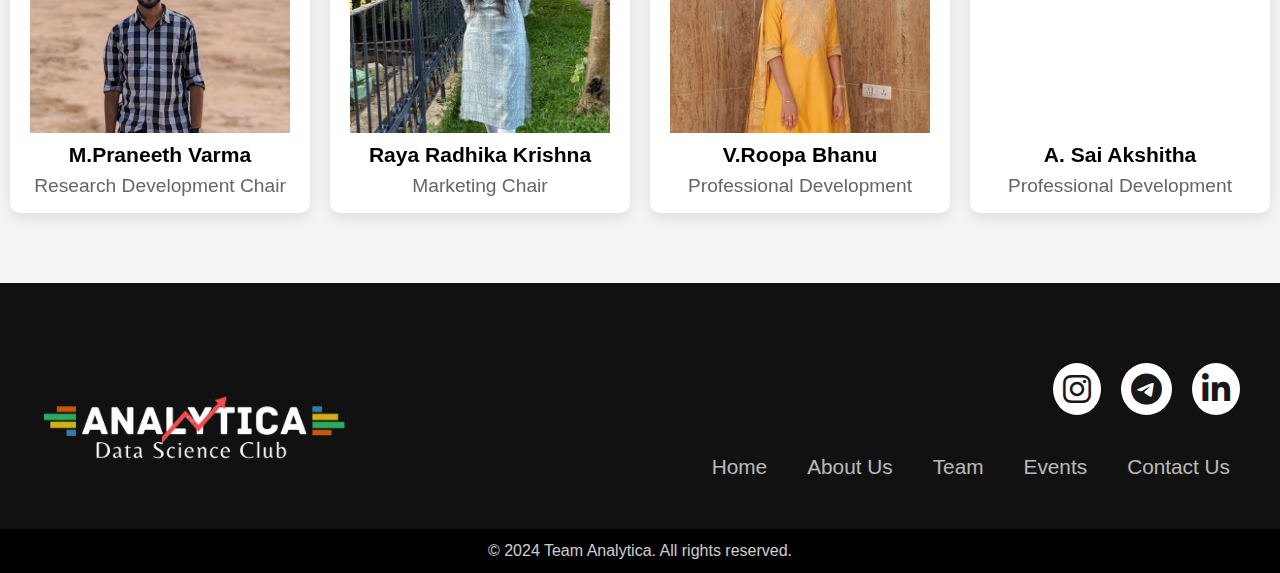
==== commit 01c97781: "team.html" ====
--- a/team.html
+++ b/team.html
@@ -352,6 +352,32 @@
                     </div>
                 </div>
             </div>
+
+            <div class="card">
+                <!-- Front side of card -->
+                <div class="card-front">
+                    <div class="square-image-legacy">
+                        <img src="assets/images/Students/Y22/varma.png" alt="Square Image">
+                    </div>                    
+                    <h3>M.Praneeth Varma </h3>
+                    <p>Research Development Chair</p>
+                </div>
+
+                <!-- Back side of card (shows on hover) -->
+                <div class="card-back">
+                    <h3>About me:</h3>
+                    <p>
+                        The Web Development Research Chair guides members on web projects, offering 
+                        feedback and troubleshooting. They promote initiatives on LinkedIn and coordinate 
+                        with the club's in-charge for updates.
+                    </p>
+                    <div class="social-links">
+                        <a href="https://t.me/praneethvarma144" target="_blank"><i class="bi bi-telegram"></i></a>
+                        <a href="https://www.instagram.com/m_praneeth_varma?igsh=MWIyMTFuOGYxdTk5YQ==" target="_blank"><i class="bi bi-instagram"></i></a>
+                        <a href="https://www.linkedin.com/in/m-n-k-praneeth-varma-b06247255/" target="_blank"><i class="bi bi-linkedin"></i></a>
+                    </div>
+                </div>
+            </div>
             
             <div class="card">
                 <!-- Front side of card -->
@@ -374,6 +400,31 @@
                         <a href="https://t.me/Radhika0513" target="_blank"><i class="bi bi-telegram"></i></a>
                         <a href="https://instagram.com/r__radhika__13" target="_blank"><i class="bi bi-instagram"></i></a>
                         <a href="https://www.linkedin.com/in/radhika-raya-4690a2288/" target="_blank"><i class="bi bi-linkedin"></i></a>
+                    </div>
+                </div>
+            </div>
+             <div class="card">
+                <!-- Front side of card -->
+                <div class="card-front">
+                    <div class="square-image-legacy">
+                        <img src="assets/images/Students/Y22/roopa.jpg" alt="Square Image">
+                    </div>                    
+                    <h3>V.Roopa Bhanu</h3>
+                    <p>Professional Development</p>
+                </div>
+
+                <!-- Back side of card (shows on hover) -->
+                <div class="card-back">
+                    <h3>About me:</h3>
+                    <p>
+                        The Professional Development Chair fosters open communication and collaboration, 
+                        monitors members' progress, manages records of achievements, and oversees professionalism 
+                        while handling GitHub.
+                    </p>
+                    <div class="social-links">
+                        <a href="https://t.me/roopabhanu" target="_blank"><i class="bi bi-telegram"></i></a>
+                        <a href="https://www.instagram.com/__mystique_21?igsh=b2k4aTlvaGFnMWJj" target="_blank"><i class="bi bi-instagram"></i></a>
+                        <a href="https://www.linkedin.com/in/roopa-bhanu-varre-b8928928b/" target="_blank"><i class="bi bi-linkedin"></i></a>
                     </div>
                 </div>
             </div>
